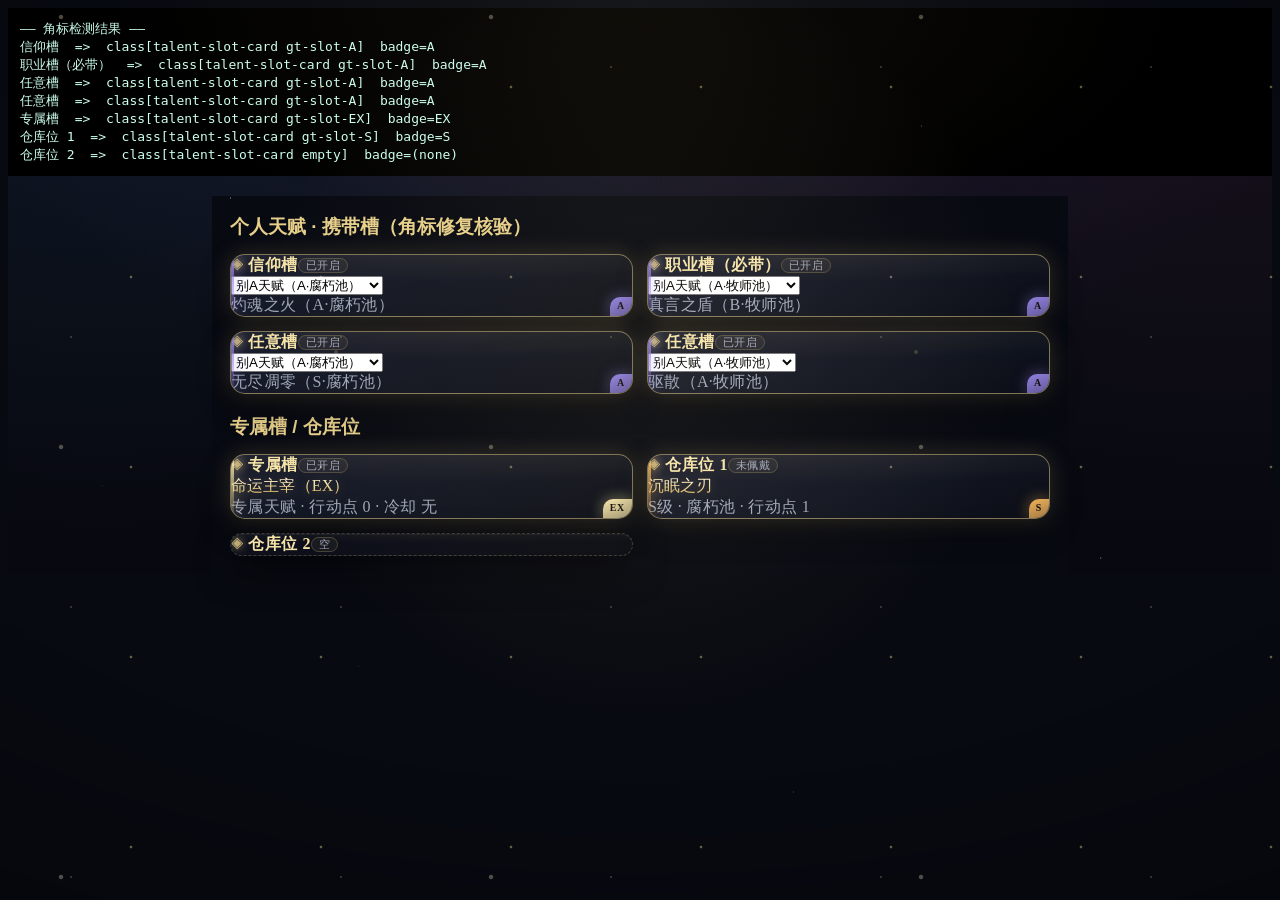
==== slot-verify-tmp.html @ 2733de9b "chore(preview): temporary slot-rank verification page" ====
<!DOCTYPE html><html lang="zh-CN"><head><meta charset="utf-8"><title>槽位角标核验</title><style>/* ==========================================================================
   诸神愚戏 · 星辉圣所  (gods-theme.css  v3 "Celestial Sanctum")
   --------------------------------------------------------------------------
   本层为纯叠加层：在后加载的样式表中统一重塑全站视觉语言。
   依赖 app.css 已声明的设计变量（--gold / --path-* / --font-display 等）。
   关闭方式：给 <html> 加 data-gods-theme="off"
   --------------------------------------------------------------------------
   设计说明（推翻旧版"金砂描金"，升级为星辉鎏金）：
     · 背景   ：宇宙深夜 + 漂浮星云 + 星图刻痕 + 暗角
     · 形态   ：常显金饰画框（非仅 hover）、玻璃鎏金卡、带内高光的深度
     · 光感   ：神余光柱、指针聚光、虹彩品阶辉光
     · 品阶   ：C 玄钢 / B 古铜 / A 紫晶 / S 熔金赤 / EX 虹彩鎏金
     · 抽卡   ：分级揭晓 + 神谕光爆 + 整屏一闪（克制）
   ========================================================================== */

/* ===== 1. 设计令牌 ========================================================= */
:root {
    --gt-gold: #e7cf8a;
    --gt-gold-2: #f5e3a8;
    --gt-gold-deep: #a8833f;
    --gt-gold-glow: rgba(231, 207, 138, 0.42);
    --gt-ink: rgba(8, 10, 16, 0.78);
    --gt-ink-soft: rgba(10, 12, 20, 0.55);
    --gt-line: rgba(231, 207, 138, 0.16);
    --gt-line-strong: rgba(231, 207, 138, 0.34);
    --gt-violet: #8b7bd8;
    --gt-cyan: #8fd8cf;
    --gt-crimson: #d8543f;

    /* 指针聚光（JS 更新） */
    --gt-mx: 50%;
    --gt-my: 38%;

    /* 覆盖 app.css 的表面语言，重塑整体基调 */
    --bg: #080a11;
    --bg-card: rgba(17, 20, 30, 0.72);
    --bg-card-hover: rgba(24, 28, 41, 0.86);
    --border: rgba(231, 207, 138, 0.14);
    --surface-border: rgba(231, 207, 138, 0.18);
    --surface-shadow: 0 22px 48px rgba(0, 0, 0, 0.5), inset 0 1px 0 rgba(255, 255, 255, 0.05);
    --surface-shadow-hover: 0 28px 64px rgba(0, 0, 0, 0.62), inset 0 1px 0 rgba(255, 255, 255, 0.09);
    --radius: 14px;
    --radius-sm: 9px;
}

/* ===== 2. 宇宙深夜背景 ==================================================== */
html {
    background: #080a11;
}

body {
    background:
        radial-gradient(1200px 820px at 50% -8%, rgba(80, 66, 140, 0.24), transparent 60%),
        radial-gradient(1000px 720px at 8% 12%, rgba(32, 62, 92, 0.20), transparent 58%),
        radial-gradient(1100px 780px at 96% 6%, rgba(96, 40, 66, 0.16), transparent 60%),
        radial-gradient(900px 900px at 50% 118%, rgba(60, 48, 108, 0.20), transparent 60%),
        linear-gradient(180deg, #0a0c15 0%, #080a11 42%, #06070d 100%) !important;
    background-attachment: fixed !important;
}

/* 星云 + 星图刻痕（固定层） */
body::before {
    content: "";
    position: fixed;
    inset: 0;
    z-index: 0;
    pointer-events: none;
    background-image:
        radial-gradient(1.4px 1.4px at 18% 22%, rgba(255, 245, 214, 0.85), transparent 60%),
        radial-gradient(1.2px 1.2px at 72% 14%, rgba(214, 236, 255, 0.72), transparent 60%),
        radial-gradient(1px 1px at 42% 38%, rgba(255, 236, 190, 0.6), transparent 60%),
        radial-gradient(1.6px 1.6px at 86% 62%, rgba(255, 244, 214, 0.7), transparent 60%),
        radial-gradient(1px 1px at 28% 74%, rgba(200, 224, 255, 0.6), transparent 60%),
        radial-gradient(1.2px 1.2px at 62% 88%, rgba(255, 236, 190, 0.6), transparent 60%),
        radial-gradient(1px 1px at 8% 54%, rgba(214, 236, 255, 0.5), transparent 60%),
        radial-gradient(1px 1px at 94% 32%, rgba(255, 245, 214, 0.55), transparent 60%);
    opacity: 0.9;
    animation: gtSkyTwinkle 7s ease-in-out infinite;
}

/* 暗角 + 细微颗粒 */
body::after {
    content: "";
    position: fixed;
    inset: 0;
    z-index: 1;
    pointer-events: none;
    background:
        radial-gradient(120% 90% at 50% 40%, transparent 52%, rgba(0, 0, 0, 0.42) 100%),
        radial-gradient(60% 40% at 50% 0%, rgba(231, 207, 138, 0.06), transparent 70%);
}

@keyframes gtSkyTwinkle {
    0%, 100% { opacity: 0.86; }
    50%      { opacity: 1; }
}

/* 内容层抬升到背景之上 */
.header, .container, .detail-overlay, .modal, .modal-overlay, .profile-page, footer {
    position: relative;
    z-index: 3;
}

/* 全局指针聚光（柔和） */
.gt-spotlight {
    position: fixed;
    inset: 0;
    z-index: 2;
    pointer-events: none;
    background: radial-gradient(560px 560px at var(--gt-mx) var(--gt-my),
        rgba(231, 207, 138, 0.075), transparent 68%);
    transition: background-position 0.25s ease-out;
    mix-blend-mode: screen;
}

/* ===== 3. 金砂星尘氛围层（升级） ========================================== */
.gods-atmosphere {
    position: fixed;
    inset: 0;
    z-index: 2;
    pointer-events: none;
    overflow: hidden;
    mix-blend-mode: screen;
    opacity: 0.82;
}
.gods-atmosphere::before,
.gods-atmosphere::after {
    content: "";
    position: absolute;
    inset: -22% -12%;
    background-repeat: repeat;
    will-change: transform;
}
.gods-atmosphere::before {
    background-image:
        radial-gradient(circle, rgba(231, 207, 138, 0.52) 0 1px, transparent 1.7px),
        radial-gradient(circle, rgba(199, 168, 110, 0.30) 0 1px, transparent 1.5px);
    background-size: 190px 190px, 270px 270px;
    background-position: 0 0, 90px 130px;
    animation: gtDriftA 96s linear infinite;
}
.gods-atmosphere::after {
    background-image:
        radial-gradient(circle, rgba(255, 244, 208, 0.5) 0 1.6px, transparent 2.7px),
        radial-gradient(circle, rgba(211, 175, 97, 0.4) 0 1.4px, transparent 2.5px);
    background-size: 430px 430px, 580px 580px;
    background-position: 0 0, 200px 260px;
    animation: gtDriftB 150s linear infinite;
    opacity: 0.72;
}
@keyframes gtDriftA { 0% { transform: translate3d(0,0,0); } 100% { transform: translate3d(-190px,-190px,0); } }
@keyframes gtDriftB { 0% { transform: translate3d(0,0,0); } 100% { transform: translate3d(150px,-220px,0); } }

/* ===== 4. 选区 / 滚动条 / 焦点 ============================================ */
::selection { background: rgba(231, 207, 138, 0.28); color: #fffaf0; text-shadow: 0 0 12px rgba(231,207,138,0.5); }
* { scrollbar-width: thin; scrollbar-color: rgba(197, 166, 104, 0.55) rgba(0, 0, 0, 0.3); }
::-webkit-scrollbar { width: 11px; height: 11px; }
::-webkit-scrollbar-track { background: linear-gradient(180deg, rgba(10,12,18,0.92), rgba(10,12,18,0.62)); }
::-webkit-scrollbar-thumb {
    border-radius: 999px; border: 2px solid transparent; background-clip: content-box;
    background-image: linear-gradient(180deg, rgba(231,207,138,0.78), rgba(122,93,46,0.78));
    box-shadow: inset 0 0 6px rgba(0,0,0,0.6);
}
::-webkit-scrollbar-thumb:hover { background-image: linear-gradient(180deg, rgba(247,227,158,0.98), rgba(150,116,60,0.92)); }
:focus-visible { outline: 2px solid rgba(231, 207, 138, 0.8); outline-offset: 2px; border-radius: 5px; }

/* ===== 5. 排版 ============================================================= */
.section-title,
.forum-feed-title,
.oracle-panel-title,
.profile-panel-title,
.era-scroll-title {
    font-family: var(--font-display);
    letter-spacing: 0.04em;
    color: var(--gt-gold-2);
    text-shadow: 0 0 18px rgba(231, 207, 138, 0.28);
}
.section-title { position: relative; }
.section-title::after {
    content: ""; position: absolute; left: 0; bottom: -8px; height: 1px; width: 100%;
    background: linear-gradient(90deg,
        rgba(231,207,138,0.9) 0%, rgba(231,207,138,0.3) 24%,
        rgba(231,207,138,0.07) 62%, transparent 100%);
    box-shadow: 0 0 12px rgba(231,207,138,0.3);
}
.section-title::before {
    content: "◈"; position: absolute; right: 0; bottom: -13px; font-size: 0.7rem;
    color: rgba(231,207,138,0.6); text-shadow: 0 0 10px rgba(231,207,138,0.45);
    animation: gtRunePulse 4.5s ease-in-out infinite;
}
@keyframes gtRunePulse {
    0%, 100% { opacity: 0.35; transform: scale(0.94) rotate(0deg); }
    50%      { opacity: 0.92; transform: scale(1.08) rotate(45deg); }
}

/* 主标题描金渐变 */
.world-title {
    background: linear-gradient(180deg, #fff6dc 0%, #f0d992 38%, #c9a24f 72%, #8a6a2e 100%);
    -webkit-background-clip: text; background-clip: text;
    color: transparent !important;
    -webkit-text-fill-color: transparent;
    text-shadow: 0 2px 30px rgba(231, 207, 138, 0.28);
    position: relative;
}
.world-kicker, .forum-feed-kicker {
    color: rgba(214, 236, 255, 0.7) !important;
    letter-spacing: 0.22em !important;
    text-shadow: 0 0 14px rgba(143, 216, 207, 0.32);
}

/* ===== 6. 顶栏 ============================================================= */
.header {
    background: linear-gradient(180deg, rgba(12, 15, 24, 0.92), rgba(10, 12, 20, 0.62)) !important;
    border-bottom: 1px solid rgba(231, 207, 138, 0.18) !important;
    box-shadow: 0 12px 40px rgba(0, 0, 0, 0.42), inset 0 -1px 0 rgba(231, 207, 138, 0.08);
    backdrop-filter: blur(14px) saturate(1.15);
    -webkit-backdrop-filter: blur(14px) saturate(1.15);
}
.header::before {
    content: ""; position: absolute; left: 0; right: 0; top: 0; height: 1px;
    background: linear-gradient(90deg, transparent, rgba(231,207,138,0.55), rgba(143,216,207,0.4), transparent);
    opacity: 0.75;
}
.header::after {
    content: ""; position: absolute; left: 0; right: 0; bottom: -1px; height: 1px;
    background: linear-gradient(90deg, transparent 6%, rgba(231,207,138,0.32) 50%, transparent 94%);
    animation: gtHeaderSweep 9s ease-in-out infinite;
}
@keyframes gtHeaderSweep {
    0%, 100% { opacity: 0.28; transform: translateX(-3%); }
    50%      { opacity: 0.85; transform: translateX(3%); }
}

/* 品牌徽记：呼吸神光 + 旋转环 */
.brand-emblem {
    filter: drop-shadow(0 0 10px rgba(231, 207, 138, 0.5));
    color: var(--gt-gold);
    position: relative;
}
.brand-emblem::after {
    content: ""; position: absolute; inset: -6px;
    border-radius: 50%;
    border: 1px solid rgba(143, 216, 207, 0.35);
    border-top-color: rgba(231, 207, 138, 0.7);
    animation: gtEmblemSpin 14s linear infinite;
    pointer-events: none;
}
@keyframes gtEmblemSpin { to { transform: rotate(360deg); } }
.brand-copy > span > span:first-child { color: var(--gt-gold-2); text-shadow: 0 0 16px rgba(231,207,138,0.3); }
.brand-motto { color: rgba(214, 220, 240, 0.66) !important; }
.brand-era   { color: rgba(143, 216, 207, 0.78) !important; letter-spacing: 0.1em; }

/* 身份徽章 */
.role-badge {
    background: linear-gradient(135deg, rgba(231,207,138,0.16), rgba(143,216,207,0.08)) !important;
    border: 1px solid rgba(231,207,138,0.34) !important;
    color: var(--gt-gold-2) !important;
    box-shadow: 0 0 18px rgba(231,207,138,0.14), inset 0 1px 0 rgba(255,255,255,0.06);
    transition: transform 0.22s ease, box-shadow 0.22s ease, border-color 0.22s ease;
}
.role-badge:hover {
    transform: translateY(-1px);
    border-color: rgba(231,207,138,0.6) !important;
    box-shadow: 0 0 26px rgba(231,207,138,0.28);
}
.role-badge.active {
    background: linear-gradient(135deg, rgba(231,207,138,0.34), rgba(216,84,63,0.22)) !important;
    border-color: rgba(245,227,168,0.8) !important;
}

/* ===== 7. 按钮 ============================================================= */
.btn {
    position: relative;
    letter-spacing: 0.02em;
    transition: transform 0.22s ease, box-shadow 0.22s ease, border-color 0.22s ease,
                color 0.22s ease, background-color 0.22s ease;
}
.btn:hover { transform: translateY(-1.5px); }
.btn:active { transform: translateY(0); }

/* 主按钮：鎏金叶片 */
.btn-primary {
    background: linear-gradient(180deg, #f3dd97 0%, #d8b566 46%, #a8833f 100%) !important;
    border: 1px solid rgba(245, 227, 168, 0.85) !important;
    color: #1a1406 !important;
    text-shadow: 0 1px 0 rgba(255,255,255,0.35);
    box-shadow: 0 8px 22px rgba(0,0,0,0.42), 0 0 0 rgba(231,207,138,0), inset 0 1px 0 rgba(255,255,255,0.5) !important;
    overflow: hidden;
}
.btn-primary::after {
    content: ""; position: absolute; inset: 0;
    background: linear-gradient(115deg, transparent 30%, rgba(255,255,255,0.55) 50%, transparent 70%);
    background-size: 260% 100%; background-position: 130% 0; background-repeat: no-repeat;
    transition: background-position 0.75s ease;
}
.btn-primary:hover {
    box-shadow: 0 14px 34px rgba(0,0,0,0.5), 0 0 30px rgba(231,207,138,0.42), inset 0 1px 0 rgba(255,255,255,0.6) !important;
}
.btn-primary:hover::after { background-position: -130% 0; }

/* 描边按钮：神谕流光 */
.btn-outline {
    background-color: rgba(231, 207, 138, 0.03) !important;
    border: 1px solid rgba(231, 207, 138, 0.32) !important;
    color: #ecebe0 !important;
    background-image: linear-gradient(115deg, transparent 32%, rgba(231,207,138,0.22) 50%, transparent 68%);
    background-size: 250% 100%; background-position: 120% 0; background-repeat: no-repeat;
    transition: background-position 0.72s ease, transform 0.22s ease,
                box-shadow 0.22s ease, border-color 0.22s ease;
}
.btn-outline:hover {
    background-position: -120% 0;
    border-color: rgba(231, 207, 138, 0.62) !important;
    color: #fff8e6 !important;
    box-shadow: 0 0 22px rgba(231, 207, 138, 0.2), inset 0 1px 0 rgba(255,255,255,0.05);
}

/* ===== 8. 命途导航 ========================================================= */
.path-nav-btn {
    transition: transform 0.25s ease, border-color 0.25s ease, box-shadow 0.25s ease, background-color 0.25s ease;
}
.path-nav-btn:hover, .path-nav-btn.active {
    transform: translateY(-1.5px);
    box-shadow: 0 0 20px rgba(231, 207, 138, 0.22), inset 0 1px 0 rgba(255,255,255,0.06);
}

/* ===== 9. 主视觉祭坛 ====================================================== */
.world-altar {
    position: relative;
    border-radius: var(--radius);
    overflow: hidden;
    border: 1px solid rgba(231, 207, 138, 0.16);
    box-shadow: 0 26px 60px rgba(0,0,0,0.5), inset 0 1px 0 rgba(255,255,255,0.05);
}
/* 神余光柱 */
.world-altar::before {
    content: ""; position: absolute; inset: -30% -10% auto -10%; height: 190%;
    background: conic-gradient(from 200deg at 50% 0%,
        transparent 0deg, rgba(231,207,138,0.16) 22deg, transparent 44deg,
        rgba(143,216,207,0.12) 70deg, transparent 96deg,
        rgba(231,207,138,0.12) 130deg, transparent 160deg);
    mix-blend-mode: screen; opacity: 0.7; pointer-events: none;
    animation: gtRays 26s linear infinite;
}
@keyframes gtRays { to { transform: rotate(360deg); } }
/* 地平线流光 */
.world-altar::after {
    content: ""; position: absolute; left: 0; right: 0; bottom: 0; height: 1px;
    background: linear-gradient(90deg, transparent, rgba(231,207,138,0.6), transparent);
    box-shadow: 0 0 20px rgba(231,207,138,0.4);
}
.void-constellation-orbit {
    border-color: rgba(231, 207, 138, 0.22) !important;
    box-shadow: 0 0 26px rgba(143, 216, 207, 0.16);
}
.void-constellation-sigil { filter: drop-shadow(0 0 12px rgba(231,207,138,0.4)); color: var(--gt-cyan); }
.void-constellation-caption { color: rgba(214, 236, 255, 0.72) !important; letter-spacing: 0.3em !important; }

/* ===== 10. 通用卡片 / 面板（玻璃鎏金 + 常显画框） ========================== */
.dungeon-card,
.oracle-panel,
.detail-panel,
.stele-panel,
.match-card,
.trial-dossier-card,
.profile-panel,
.admin-panel,
.authored-card,
.leaderboard-panel,
.forum-feed,
.controls,
.talent-pool-card,
.talent-overflow-card,
.talent-slot-card,
.talent-card {
    background: linear-gradient(180deg, rgba(24, 28, 42, 0.78), rgba(13, 16, 26, 0.7)) !important;
    border: 1px solid var(--gt-line) !important;
    box-shadow: var(--surface-shadow);
    backdrop-filter: blur(8px) saturate(1.08);
    -webkit-backdrop-filter: blur(8px) saturate(1.08);
    transition: transform 0.32s cubic-bezier(.2,.7,.3,1), box-shadow 0.32s ease, border-color 0.32s ease;
}
/* 顶部鎏金细线 */
.dungeon-card::before,
.oracle-panel::before,
.profile-panel::before,
.admin-panel::before {
    content: ""; position: absolute; left: 12%; right: 12%; top: 0; height: 1px;
    background: linear-gradient(90deg, transparent, rgba(231,207,138,0.6), transparent);
    opacity: 0.6; pointer-events: none;
}
/* 悬停：浮起 + 金辉 */
.dungeon-card:hover,
.oracle-panel:hover,
.match-card:hover,
.trial-dossier-card:hover,
.talent-pool-card:hover,
.admin-panel:hover,
.profile-panel:hover {
    transform: translateY(-3px);
    border-color: var(--gt-line-strong) !important;
    box-shadow: 0 28px 60px rgba(0,0,0,0.58), 0 0 34px rgba(231,207,138,0.16),
                inset 0 1px 0 rgba(255,255,255,0.08) !important;
}

/* ===== 11. 常显金饰画框（替换旧版仅 hover 的四角） ======================== */
.gods-cornered { position: relative; }
.gods-cornered > .gods-corner {
    position: absolute; width: 16px; height: 16px; pointer-events: none;
    z-index: 4; opacity: 0.5;
    border-color: rgba(231, 207, 138, 0.55);
    filter: drop-shadow(0 0 5px rgba(231, 207, 138, 0.4));
    transition: opacity 0.4s ease, transform 0.4s ease, border-color 0.4s ease;
}
.gods-cornered > .gods-corner::after {
    content: ""; position: absolute; width: 3px; height: 3px; border-radius: 50%;
    background: rgba(245, 227, 168, 0.9); box-shadow: 0 0 6px rgba(231,207,138,0.8);
}
.gods-cornered > .gods-corner.tl { top: 7px; left: 7px; border-top: 1.5px solid; border-left: 1.5px solid; }
.gods-cornered > .gods-corner.tr { top: 7px; right: 7px; border-top: 1.5px solid; border-right: 1.5px solid; }
.gods-cornered > .gods-corner.bl { bottom: 7px; left: 7px; border-bottom: 1.5px solid; border-left: 1.5px solid; }
.gods-cornered > .gods-corner.br { bottom: 7px; right: 7px; border-bottom: 1.5px solid; border-right: 1.5px solid; }
.gods-cornered > .gods-corner.tl::after { top: -1px; left: -1px; }
.gods-cornered > .gods-corner.tr::after { top: -1px; right: -1px; }
.gods-cornered > .gods-corner.bl::after { bottom: -1px; left: -1px; }
.gods-cornered > .gods-corner.br::after { bottom: -1px; right: -1px; }
.gods-cornered:hover > .gods-corner { opacity: 1; border-color: rgba(245, 227, 168, 0.92); }
.gods-cornered:hover > .gods-corner.tl { transform: translate(-3px, -3px); }
.gods-cornered:hover > .gods-corner.tr { transform: translate(3px, -3px); }
.gods-cornered:hover > .gods-corner.bl { transform: translate(-3px, 3px); }
.gods-cornered:hover > .gods-corner.br { transform: translate(3px, 3px); }

/* ===== 12. 侧栏神谕条目 =================================================== */
.oracle-item {
    border-radius: 10px;
    transition: background-color 0.28s ease, transform 0.28s ease, border-color 0.28s ease;
    border: 1px solid transparent;
}
.oracle-item:hover {
    background: linear-gradient(90deg, rgba(231,207,138,0.12), transparent) !important;
    border-color: rgba(231,207,138,0.24);
    transform: translateX(3px);
}
.oracle-panel-title span { position: relative; }
.oracle-panel-title small { color: rgba(143, 216, 207, 0.7) !important; letter-spacing: 0.14em; }

/* ===== 13. 控件区 / 筛选 / 搜索 ========================================== */
.controls { border-radius: var(--radius); }
.sort-btn { transition: color 0.25s ease, background-color 0.25s ease, box-shadow 0.25s ease, border-color 0.25s ease; }
.sort-btn:hover { color: var(--gt-gold-2) !important; }
.sort-btn.active {
    color: #1a1406 !important;
    background: linear-gradient(180deg, #f3dd97, #d8b566) !important;
    box-shadow: 0 0 18px rgba(231,207,138,0.34);
    border-color: rgba(245,227,168,0.8) !important;
}
.search-shell {
    border: 1px solid rgba(231,207,138,0.24) !important;
    border-radius: 999px !important;
    background: rgba(10, 12, 20, 0.6) !important;
    transition: border-color 0.25s ease, box-shadow 0.25s ease;
}
.search-shell:focus-within {
    border-color: rgba(231,207,138,0.66) !important;
    box-shadow: 0 0 22px rgba(231,207,138,0.22);
}
.search-mark { color: var(--gt-gold) !important; }
.filter-toggle-btn {
    border: 1px solid rgba(231,207,138,0.26) !important;
    border-radius: 999px !important;
    transition: transform 0.22s ease, box-shadow 0.22s ease, border-color 0.22s ease;
}
.filter-toggle-btn:hover { transform: translateY(-1px); border-color: rgba(231,207,138,0.56) !important; box-shadow: 0 0 18px rgba(231,207,138,0.18); }
.god-filter-panel, .difficulty-filter { border-radius: var(--radius-sm); }

/* ===== 14. 证言殿 / 论坛流 =============================================== */
.forum-feed { border-radius: var(--radius); }
.feed-count-badge {
    background: linear-gradient(135deg, rgba(231,207,138,0.18), rgba(143,216,207,0.08)) !important;
    border: 1px solid rgba(231,207,138,0.3) !important; border-radius: 999px;
}
.feed-count-badge strong { color: var(--gt-gold-2) !important; }
.feed-toggle-btn { border-color: rgba(231,207,138,0.32) !important; color: var(--gt-gold-2) !important; }
.feed-toggle-btn:hover { box-shadow: 0 0 16px rgba(231,207,138,0.2); }

/* ===== 15. 品阶系统（C/B/A/S/EX 全面重绘） =============================== */
/* C — 玄钢 */
.talent-card.rank-C, .talent-card.gt-rank-C {
    border-color: rgba(150, 168, 188, 0.4) !important;
    box-shadow: 0 12px 30px rgba(0,0,0,0.46), inset 0 1px 0 rgba(255,255,255,0.05) !important;
}
/* B — 古铜 */
.talent-card.rank-B, .talent-card.gt-rank-B {
    border-color: rgba(196, 146, 84, 0.6) !important;
    box-shadow: 0 12px 30px rgba(0,0,0,0.46), 0 0 20px rgba(196,146,84,0.16), inset 0 1px 0 rgba(255,255,255,0.06) !important;
}
/* A — 紫晶 */
.talent-card.rank-A, .talent-card.gt-rank-A {
    border-color: rgba(139, 123, 216, 0.72) !important;
    box-shadow: 0 14px 34px rgba(0,0,0,0.5), 0 0 26px rgba(139,123,216,0.28), inset 0 1px 0 rgba(255,255,255,0.07) !important;
    animation: gtGradePulse 3.6s ease-in-out infinite;
}
/* S — 熔金赤 */
.talent-card.rank-S, .talent-card.gt-rank-S {
    border-color: rgba(240, 178, 92, 0.85) !important;
    box-shadow: 0 16px 40px rgba(0,0,0,0.54), 0 0 34px rgba(216,84,63,0.3), 0 0 60px rgba(231,207,138,0.2), inset 0 1px 0 rgba(255,255,255,0.09) !important;
    animation: gtGradePulse 3s ease-in-out infinite;
}
/* EX — 虹彩鎏金 */
.talent-card.exclusive, .talent-card.gt-rank-EX {
    border-color: rgba(245, 227, 168, 0.95) !important;
    box-shadow: 0 18px 46px rgba(0,0,0,0.58), 0 0 38px rgba(231,207,138,0.4),
                0 0 70px rgba(139,123,216,0.26), inset 0 1px 0 rgba(255,255,255,0.12) !important;
    animation: gtGradePulse 2.6s ease-in-out infinite;
}
/* 品阶流光扫过 */
.talent-card.rank-S::after, .talent-card.gt-rank-S::after,
.talent-card.exclusive::after, .talent-card.gt-rank-EX::after {
    content: ""; position: absolute; inset: 0; pointer-events: none; border-radius: inherit;
    background: linear-gradient(115deg, transparent 40%, rgba(255,246,214,0.28) 50%, transparent 60%);
    background-size: 280% 100%; background-position: 130% 0;
    animation: gtGradeSheen 4.6s ease-in-out infinite;
}
@keyframes gtGradePulse {
    0%, 100% { filter: brightness(1); }
    50%      { filter: brightness(1.08); }
}
@keyframes gtGradeSheen {
    0%, 62%  { background-position: 130% 0; }
    86%      { background-position: -130% 0; }
    100%     { background-position: -130% 0; }
}
.talent-card { position: relative; }

/* 品阶徽章 */
.gt-rank-badge {
    position: absolute; top: -8px; right: -8px; z-index: 6;
    width: 26px; height: 26px; display: flex; align-items: center; justify-content: center;
    font-family: var(--font-display); font-weight: 700; font-size: 0.86rem;
    border-radius: 50%; color: #14100a;
    background: linear-gradient(160deg, #f5e3a8, #c9a24f);
    border: 1px solid rgba(255, 246, 214, 0.9);
    box-shadow: 0 3px 12px rgba(0,0,0,0.5), 0 0 16px rgba(231,207,138,0.5);
    animation: gtBadgeGlow 3.2s ease-in-out infinite;
}
.talent-card.gt-rank-EX .gt-rank-badge {
    background: linear-gradient(160deg, #fff6dc, #e7cf8a 40%, #b98ad8 70%, #8fd8cf);
    animation: gtBadgeGlowEX 2.4s ease-in-out infinite;
}
@keyframes gtBadgeGlow   { 0%,100% { box-shadow: 0 3px 12px rgba(0,0,0,0.5), 0 0 12px rgba(231,207,138,0.4); } 50% { box-shadow: 0 3px 14px rgba(0,0,0,0.5), 0 0 22px rgba(231,207,138,0.8); } }
@keyframes gtBadgeGlowEX { 0%,100% { box-shadow: 0 3px 12px rgba(0,0,0,0.5), 0 0 14px rgba(185,138,216,0.6); } 50% { box-shadow: 0 3px 16px rgba(0,0,0,0.5), 0 0 26px rgba(143,216,207,0.9); } }

/* ===== 16. 携带槽 ========================================================= */
.talent-slot-card { border-radius: var(--radius-sm); }
.talent-slot-card:not(.empty):not(.pending) {
    border-color: rgba(231,207,138,0.5) !important;
    box-shadow: 0 0 22px rgba(231,207,138,0.18), 0 12px 30px rgba(0,0,0,0.46) !important;
}
.talent-slot-card.empty {
    border-style: dashed !important;
    border-color: rgba(231,207,138,0.28) !important;
    animation: gtSlotBreathe 4.2s ease-in-out infinite;
}
@keyframes gtSlotBreathe {
    0%, 100% { box-shadow: 0 0 0 rgba(231,207,138,0); }
    50%      { box-shadow: 0 0 18px rgba(231,207,138,0.16); }
}
.talent-slot-card.pending { border-color: rgba(143,216,207,0.5) !important; }
.talent-slot-card.exclusive {
    border-color: rgba(245,227,168,0.85) !important;
    background-image: linear-gradient(135deg, rgba(231,207,138,0.16), rgba(185,138,216,0.12)) !important;
}

/* ===== 17. 抽卡：分级揭晓 + 光爆 ========================================== */
.talent-result-grid { position: relative; }
.talent-result-grid > .talent-card {
    animation: gtCardReveal 0.62s cubic-bezier(.16,.84,.28,1) both;
}
.talent-result-grid > .talent-card:nth-child(1) { animation-delay: 0.02s; }
.talent-result-grid > .talent-card:nth-child(2) { animation-delay: 0.08s; }
.talent-result-grid > .talent-card:nth-child(3) { animation-delay: 0.14s; }
.talent-result-grid > .talent-card:nth-child(4) { animation-delay: 0.20s; }
.talent-result-grid > .talent-card:nth-child(5) { animation-delay: 0.26s; }
.talent-result-grid > .talent-card:nth-child(6) { animation-delay: 0.32s; }
.talent-result-grid > .talent-card:nth-child(7) { animation-delay: 0.38s; }
.talent-result-grid > .talent-card:nth-child(8) { animation-delay: 0.44s; }
.talent-result-grid > .talent-card:nth-child(9) { animation-delay: 0.50s; }
.talent-result-grid > .talent-card:nth-child(10){ animation-delay: 0.56s; }
@keyframes gtCardReveal {
    0%   { opacity: 0; transform: translateY(16px) scale(0.94) rotate(-1.2deg); filter: blur(2px); }
    60%  { opacity: 1; filter: blur(0); }
    100% { opacity: 1; transform: translateY(0) scale(1) rotate(0); }
}
/* 分级入场：品阶越高越"重" */
.talent-result-grid > .talent-card.gt-rank-S  { animation: gtRevealS 0.9s cubic-bezier(.16,.84,.28,1) both; }
.talent-result-grid > .talent-card.gt-rank-EX { animation: gtRevealEX 1.1s cubic-bezier(.16,.84,.28,1) both; }
@keyframes gtRevealS {
    0%   { opacity: 0; transform: scale(0.6) rotate(6deg); filter: brightness(2.2) blur(4px); }
    55%  { opacity: 1; transform: scale(1.06) rotate(-1deg); filter: brightness(1.3) blur(0); }
    100% { opacity: 1; transform: scale(1) rotate(0); filter: brightness(1); }
}
@keyframes gtRevealEX {
    0%   { opacity: 0; transform: scale(0.5) rotate(-8deg); filter: brightness(3) blur(6px); }
    50%  { opacity: 1; transform: scale(1.1) rotate(2deg); filter: brightness(1.6) blur(0); }
    100% { opacity: 1; transform: scale(1) rotate(0); filter: brightness(1); }
}
/* 容器光爆 */
.talent-result-grid.gt-draw-burst { animation: gtDrawBurst 0.72s ease-out; }
.talent-result-grid.gt-draw-burst::before {
    content: ""; position: absolute; inset: -14%; pointer-events: none; z-index: 0;
    background: radial-gradient(closest-side, rgba(231,207,138,0.34), transparent 70%);
    animation: gtBurstFade 0.78s ease-out forwards;
}
.talent-result-grid.gt-burst-A::before { background: radial-gradient(closest-side, rgba(139,123,216,0.4), transparent 70%); }
.talent-result-grid.gt-burst-S::before { background: radial-gradient(closest-side, rgba(240,178,92,0.46), transparent 70%); }
.talent-result-grid.gt-burst-EX::before {
    background: radial-gradient(closest-side, rgba(255,246,214,0.6), rgba(185,138,216,0.36) 40%, transparent 72%);
}
@keyframes gtDrawBurst { 0% { transform: scale(0.985); } 40% { transform: scale(1.014); } 100% { transform: scale(1); } }
@keyframes gtBurstFade { 0% { opacity: 0; transform: scale(0.7); } 30% { opacity: 1; } 100% { opacity: 0; transform: scale(1.25); } }
/* S/EX 整屏一闪（克制） */
.talent-result-grid.gt-burst-S::after,
.talent-result-grid.gt-burst-EX::after {
    content: ""; position: fixed; inset: 0; pointer-events: none; z-index: 9999;
    background: radial-gradient(circle at 50% 45%, rgba(255,246,214,0.5), rgba(216,84,63,0.18) 40%, transparent 72%);
    animation: gtScreenFlash 0.56s ease-out forwards;
}
@keyframes gtScreenFlash { 0% { opacity: 0; } 18% { opacity: 0.85; } 100% { opacity: 0; } }

/* 抽取记录条目 */
.talent-log-item { border-radius: 9px; transition: background-color 0.26s ease, transform 0.26s ease; }
.talent-log-item:hover { background: rgba(231,207,138,0.1) !important; transform: translateX(3px); }

/* ===== 18. 个人面板 / 数值 =============================================== */
.profile-panel { border-radius: var(--radius); }
.profile-panel-title { position: relative; }
.profile-panel-title::before {
    content: ""; position: absolute; left: -10px; top: 50%; transform: translateY(-50%);
    width: 3px; height: 62%; border-radius: 2px;
    background: linear-gradient(180deg, var(--gt-gold-2), transparent);
    box-shadow: 0 0 10px rgba(231,207,138,0.5);
}
.metric-pill {
    border: 1px solid rgba(231,207,138,0.24) !important;
    border-radius: 999px !important;
    background: linear-gradient(180deg, rgba(231,207,138,0.08), rgba(10,12,20,0.4)) !important;
    transition: transform 0.24s ease, box-shadow 0.24s ease, border-color 0.24s ease;
}
.metric-pill:hover {
    transform: translateY(-2px);
    border-color: rgba(231,207,138,0.54) !important;
    box-shadow: 0 0 20px rgba(231,207,138,0.22);
}
/* 个人面板主标题 */
.profile-name, .profile-page h1, #profilePage h1 {
    background: linear-gradient(180deg, #fff6dc, #e7cf8a 50%, #a8833f);
    -webkit-background-clip: text; background-clip: text; color: transparent;
    -webkit-text-fill-color: transparent;
}

/* ===== 19. 表格（馆主后台 / 结算） ====================================== */
table { border-collapse: separate; border-spacing: 0; }
table thead th {
    background: linear-gradient(180deg, rgba(231,207,138,0.14), rgba(231,207,138,0.04));
    color: var(--gt-gold-2);
    border-bottom: 1px solid rgba(231,207,138,0.28);
    letter-spacing: 0.03em;
}
table tbody tr { transition: background-color 0.22s ease; }
table tbody tr:nth-child(even) td { background: rgba(231,207,138,0.035); }
table tbody tr:hover td {
    background: linear-gradient(90deg, rgba(231,207,138,0.13), rgba(231,207,138,0.04)) !important;
}
table tbody td { border-bottom: 1px solid rgba(231,207,138,0.09); }

/* ===== 20. 弹层 / 详情 / 载入 =========================================== */
.detail-overlay, .modal-overlay {
    background: radial-gradient(120% 90% at 50% 30%, rgba(10,12,20,0.7), rgba(4,5,9,0.9)) !important;
    backdrop-filter: blur(7px);
    -webkit-backdrop-filter: blur(7px);
}
.detail-panel, .modal-content, .modal-card, .modal-panel {
    border: 1px solid rgba(231,207,138,0.26) !important;
    border-radius: var(--radius) !important;
    background: linear-gradient(180deg, rgba(22,26,40,0.94), rgba(11,13,22,0.92)) !important;
    box-shadow: 0 34px 80px rgba(0,0,0,0.62), inset 0 1px 0 rgba(255,255,255,0.06) !important;
    position: relative;
}
.detail-panel::before, .modal-content::before, .modal-card::before {
    content: ""; position: absolute; left: 8%; right: 8%; top: 0; height: 1px;
    background: linear-gradient(90deg, transparent, rgba(231,207,138,0.65), transparent);
}
.detail-back, .detail-close-icon { color: var(--gt-gold-2) !important; transition: transform 0.2s ease, text-shadow 0.2s ease; }
.detail-back:hover, .detail-close-icon:hover { transform: translateX(-2px); text-shadow: 0 0 14px rgba(231,207,138,0.6); }
.detail-window-title { color: rgba(214,236,255,0.68) !important; letter-spacing: 0.18em; }

/* 载入符印 */
.spinner, .gt-spinner {
    border-color: rgba(231,207,138,0.22) !important;
    border-top-color: var(--gt-gold) !important;
    filter: drop-shadow(0 0 8px rgba(231,207,138,0.5));
}

/* 入场 */
.view-enter, .page-enter { animation: gtRiseIn 0.5s cubic-bezier(.16,.84,.28,1) both; }
@keyframes gtRiseIn { 0% { opacity: 0; transform: translateY(14px); } 100% { opacity: 1; transform: translateY(0); } }

/* 链接 */
a { transition: color 0.22s ease, text-shadow 0.22s ease; }
a:hover { color: var(--gt-gold-2) !important; text-shadow: 0 0 12px rgba(231,207,138,0.4); }

/* ===== 21. 关闭开关 & 无障碍 =========================================== */
html[data-gods-theme="off"] .gods-cornered > .gods-corner,
html[data-gods-theme="off"] .gods-atmosphere,
html[data-gods-theme="off"] .gt-spotlight { display: none !important; }
html[data-gods-theme="off"] .talent-slot-card.empty { animation: none !important; }

@media (prefers-reduced-motion: reduce) {
    .gods-atmosphere, body::before, .talent-card, .gt-rank-badge,
    .talent-slot-card.empty, .world-altar::before, .brand-emblem::after,
    .header::after, .section-title::before, .talent-result-grid > .talent-card {
        animation: none !important;
    }
    .gt-spotlight { display: none !important; }
}

/* 窄屏收敛：减少重光效保持性能与清晰 */
@media (max-width: 720px) {
    .gods-atmosphere { opacity: 0.6; }
    .gt-spotlight { display: none; }
    body::after { opacity: 0.85; }
}


/* ==========================================================================
   v3.1 追加：携带槽 / 天赋仓库位 精饰增强
   （针对 .talent-equipped-grid / .talent-inventory-grid 内的 .talent-slot-card）
   ========================================================================== */

/* 网格更透气 */
.talent-equipped-grid,
.talent-inventory-grid {
    gap: 14px !important;
}

/* 共享基底：玻璃鎏金 + 内高光 + 顶部扫光 */
.talent-equipped-grid .talent-slot-card,
.talent-inventory-grid .talent-slot-card {
    position: relative;
    overflow: hidden;
    isolation: isolate;
    border-radius: 15px !important;
    border: 1px solid rgba(231, 207, 138, 0.16) !important;
    background:
        radial-gradient(130% 90% at 50% -12%, rgba(231, 207, 138, 0.08), transparent 62%),
        linear-gradient(160deg, rgba(29, 33, 49, 0.92) 0%, rgba(12, 15, 24, 0.86) 100%) !important;
    box-shadow: 0 14px 34px rgba(0, 0, 0, 0.5), inset 0 1px 0 rgba(255, 255, 255, 0.05) !important;
    transition: transform .32s cubic-bezier(.2,.7,.3,1), box-shadow .32s ease, border-color .32s ease;
}
.talent-equipped-grid .talent-slot-card::before,
.talent-inventory-grid .talent-slot-card::before {
    content: "";
    position: absolute; left: 0; right: 0; top: 0; height: 2px;
    background: linear-gradient(90deg, transparent, rgba(231, 207, 138, 0.8), transparent);
    transform: translateX(-100%);
    transition: transform .6s ease;
    pointer-events: none; z-index: 3;
}
.talent-equipped-grid .talent-slot-card:hover::before,
.talent-inventory-grid .talent-slot-card:hover::before { transform: translateX(0); }

/* 悬停浮起（非空卡） */
.talent-equipped-grid .talent-slot-card:hover:not(.empty):not(.pending),
.talent-inventory-grid .talent-slot-card:hover:not(.empty):not(.pending) {
    transform: translateY(-4px);
    border-color: rgba(231, 207, 138, 0.5) !important;
    box-shadow: 0 22px 48px rgba(0, 0, 0, 0.6), 0 0 30px rgba(231, 207, 138, 0.22),
                inset 0 1px 0 rgba(255, 255, 255, 0.08) !important;
}

/* ===== 品阶着色（JS 注入 gt-slot-X） ===== */
.talent-slot-card.gt-slot-C  { --gt-rk: 150, 168, 188; }
.talent-slot-card.gt-slot-B  { --gt-rk: 200, 150, 88; }
.talent-slot-card.gt-slot-A  { --gt-rk: 145, 128, 222; }
.talent-slot-card.gt-slot-S  { --gt-rk: 240, 178, 92; }
.talent-slot-card.gt-slot-EX { --gt-rk: 245, 227, 168; }

.talent-slot-card[class*="gt-slot-"] {
    border-color: rgba(var(--gt-rk), 0.5) !important;
    box-shadow: 0 14px 34px rgba(0, 0, 0, 0.5), 0 0 24px rgba(var(--gt-rk), 0.24),
                inset 0 1px 0 rgba(255, 255, 255, 0.06) !important;
}
/* 左侧品阶光条 */
.talent-slot-card[class*="gt-slot-"]::after {
    content: "";
    position: absolute; left: 0; top: 0; bottom: 0; width: 3px;
    background: linear-gradient(180deg, rgba(var(--gt-rk), 0.98), rgba(var(--gt-rk), 0.18));
    box-shadow: 0 0 14px rgba(var(--gt-rk), 0.7);
    pointer-events: none;
}
/* 右上角品阶铭牌 */
.talent-slot-card[class*="gt-slot-"] > .gt-slot-tag {
    position: absolute; bottom: 0; right: 0; z-index: 4;
    font-family: var(--font-display); font-size: 0.62rem; font-weight: 700;
    letter-spacing: 0.08em; line-height: 1;
    padding: 4px 7px 5px; border-top-left-radius: 10px;
    color: #14100a;
    background: linear-gradient(160deg, rgba(var(--gt-rk), 1), rgba(var(--gt-rk), 0.65));
    box-shadow: 0 2px 10px rgba(0, 0, 0, 0.5), 0 0 14px rgba(var(--gt-rk), 0.55);
    pointer-events: none;
}
/* S / EX 卡：呼吸辉光 */
.talent-slot-card.gt-slot-S,
.talent-slot-card.gt-slot-EX { animation: gtSlotRankGlow 3.4s ease-in-out infinite; }
@keyframes gtSlotRankGlow {
    0%, 100% { box-shadow: 0 14px 34px rgba(0,0,0,0.5), 0 0 20px rgba(var(--gt-rk), 0.2), inset 0 1px 0 rgba(255,255,255,0.06); }
    50%      { box-shadow: 0 14px 34px rgba(0,0,0,0.5), 0 0 34px rgba(var(--gt-rk), 0.5), inset 0 1px 0 rgba(255,255,255,0.08); }
}

/* ===== 抬头行：铭牌化 ===== */
.talent-slot-head { align-items: center; }
.talent-slot-head span:first-child {
    display: inline-flex; align-items: center; gap: 5px;
    color: var(--gt-gold-2) !important;
    font-weight: 600; letter-spacing: 0.03em;
}
.talent-slot-head span:first-child::before {
    content: "◈"; font-size: 0.72em; color: rgba(231, 207, 138, 0.75);
    text-shadow: 0 0 8px rgba(231, 207, 138, 0.6);
}
.talent-slot-head span:last-child {
    padding: 1px 7px; border-radius: 999px;
    border: 1px solid rgba(231, 207, 138, 0.22);
    background: rgba(231, 207, 138, 0.06);
    color: rgba(214, 220, 240, 0.72) !important;
    font-size: 0.66rem; letter-spacing: 0.04em;
}
.talent-slot-card.pending .talent-slot-head span:last-child {
    border-color: rgba(214, 220, 240, 0.28);
    background: rgba(214, 220, 240, 0.06);
}

/* ===== 名称：描金渐变（满卡） ===== */
.talent-slot-card:not(.empty):not(.pending) .talent-slot-name {
    background: linear-gradient(180deg, #fff6dc 0%, #efd692 55%, #c39a45 100%);
    -webkit-background-clip: text; background-clip: text;
    color: transparent; -webkit-text-fill-color: transparent;
    filter: drop-shadow(0 1px 6px rgba(231, 207, 138, 0.28));
    letter-spacing: 0.01em;
}

/* ===== 元信息：碎片化小胶囊 ===== */
.talent-slot-meta {
    color: rgba(198, 208, 226, 0.78) !important;
    letter-spacing: 0.02em;
}

/* ===== 空 / 锁定态：符印呼吸 + 旋转环 ===== */
.talent-equipped-grid .talent-slot-card.empty,
.talent-inventory-grid .talent-slot-card.empty {
    border-style: dashed !important;
    border-color: rgba(231, 207, 138, 0.22) !important;
    background:
        radial-gradient(120% 90% at 50% -10%, rgba(231, 207, 138, 0.05), transparent 60%),
        linear-gradient(160deg, rgba(18, 21, 33, 0.72) 0%, rgba(10, 12, 20, 0.7) 100%) !important;
    animation: gtSlotBreathe 4.6s ease-in-out infinite;
}
.talent-mini-empty { position: relative; }
.talent-mini-empty > span { position: relative; display: inline-flex; }
.talent-mini-empty > span::after {
    content: "";
    position: absolute; inset: -8px; border-radius: 50%;
    border: 1px dashed rgba(231, 207, 138, 0.38);
    border-top-color: rgba(143, 216, 207, 0.6);
    animation: gtEmblemSpin 11s linear infinite;
    pointer-events: none;
}
.talent-mini-empty strong {
    color: rgba(231, 207, 138, 0.85) !important;
    letter-spacing: 0.04em;
}
.talent-mini-empty small { color: rgba(180, 190, 210, 0.6) !important; }

/* ===== 末尾：微弱内角饰（仅满卡） ===== */
.talent-slot-card:not(.empty):not(.pending)::marker { content: none; }

@media (prefers-reduced-motion: reduce) {
    .talent-slot-card.gt-slot-S,
    .talent-slot-card.gt-slot-EX,
    .talent-equipped-grid .talent-slot-card.empty,
    .talent-inventory-grid .talent-slot-card.empty,
    .talent-mini-empty > span::after { animation: none !important; }
}

/* ==========================================================================
   布局精修层  (gods-theme.css  v3.2  "Layout Refinement")
   --------------------------------------------------------------------------
   纯叠加层：只调整版面节奏与栅格，不改配色/组件语义。
   目标：① 大屏减少两侧留白 ② 主视觉收敛 ③ 主/侧栏配比更均衡
        ④ 卡片密度提升 ⑤ 侧栏压缩 ⑥ 顶栏防换行 ⑦ 统一垂直节奏
   全部规则置于文件末尾，按需覆盖 app.css，不影响断点既有行为。
   ========================================================================== */

/* ===== 1. 顶栏：收紧动作区，防止按钮换行到第二行 ====================== */
@media (min-width: 1101px) {
    .header { padding: 12px 28px 14px; gap: 16px; }
    .header-actions { flex-wrap: nowrap; gap: 8px; }
    .header-action { padding: 0 12px; }
}
@media (min-width: 1101px) and (max-width: 1380px) {
    .header { grid-template-columns: minmax(216px, 0.82fr) minmax(200px, 1fr) auto; gap: 12px; }
    .header-actions { gap: 6px; }
    .header-action { font-size: 0.68rem; padding: 0 9px; }
    .header-action-build { min-width: 116px; }
}

/* ===== 2. 主视觉祭坛：收敛高度与留白，提升首屏信息密度 ================= */
@media (min-width: 721px) {
    .world-altar {
        min-height: 236px;
        margin-bottom: 18px;
        padding: clamp(20px, 3vw, 30px) clamp(22px, 3.4vw, 40px);
    }
    .world-kicker { margin-bottom: 6px; }
    .world-title { font-size: clamp(2rem, 4.2vw, 3.4rem); }
    .void-constellation { width: min(238px, 44vw); }
}
@media (min-width: 1440px) {
    .world-altar {
        grid-template-columns: minmax(0, 1fr) minmax(300px, 0.5fr);
        min-height: 264px;
    }
}

/* ===== 3. 控制条 & 证言殿：统一垂直节奏 ================================ */
.controls { margin-bottom: 20px; padding: 12px 14px 13px; gap: 10px; }
.forum-feed { margin: 0 0 20px; }
.forum-feed.is-collapsed { margin-bottom: 18px; }

/* ===== 4. 主区栅格：侧栏略加宽 + 间距拉开（信息密度高，缓解失衡）======= */
@media (min-width: 1101px) {
    .archive-layout { grid-template-columns: minmax(0, 1fr) 320px; gap: 22px; }
    .archive-layout::before { left: calc(100% - 342px); }
    .archive-layout::after { left: calc(100% - 350px); }
}
@media (min-width: 1600px) {
    .archive-layout { grid-template-columns: minmax(0, 1fr) 340px; gap: 26px; }
    .archive-layout::before { left: calc(100% - 366px); }
    .archive-layout::after { left: calc(100% - 374px); }
}

/* ===== 5. 试炼卡：提升密度，缩短主列总高 ============================== */
.dungeon-list { gap: 14px; }
.dungeon-card { padding: 18px 22px; }

/* ===== 6. 神谕侧栏：压缩面板纵向占用，缩小左右高度差 ================== */
.oracle-sidebar { gap: 12px; top: 96px; }
.oracle-panel { padding: 12px 13px; }
.oracle-panel-title { margin-bottom: 8px; }
.oracle-list { gap: 8px; }

/* ===== 7. 大屏内容宽度：让 1120 容器在宽屏舒展，减少两侧空白 ========== */
@media (min-width: 1440px) { .container { max-width: 1280px; } }
@media (min-width: 1760px) { .container { max-width: 1400px; } }
</style></head><body>
<div style="max-width:820px;margin:20px auto;padding:18px;background:#080a12;">
  <h3 style="color:#e7cf8a;font-family:sans-serif;margin:0 0 14px">个人天赋 · 携带槽（角标修复核验）</h3>
  <div class="talent-equipped-grid" style="display:grid;grid-template-columns:1fr 1fr;gap:14px">
    <div class="talent-slot-card">
      <div class="talent-slot-head"><span>信仰槽 </span><span>已开启</span></div>
      <select><option>别A天赋（A·腐朽池）</option><option>灼魂之火（A·腐朽池）</option><option>无尽凋零（S·腐朽池）</option></select>
      <div class="talent-slot-meta">灼魂之火（A·腐朽池）</div>
    </div>
    <div class="talent-slot-card">
      <div class="talent-slot-head"><span>职业槽（必带）</span><span>已开启</span></div>
      <select><option>别A天赋（A·牧师池）</option><option>真言之盾（B·牧师池）</option><option>驱散（A·牧师池）</option></select>
      <div class="talent-slot-meta">真言之盾（B·牧师池）</div>
    </div>
    <div class="talent-slot-card">
      <div class="talent-slot-head"><span>任意槽</span><span>已开启</span></div>
      <select><option>别A天赋（A·腐朽池）</option><option>无尽凋零（S·腐朽池）</option></select>
      <div class="talent-slot-meta">无尽凋零（S·腐朽池）</div>
    </div>
    <div class="talent-slot-card">
      <div class="talent-slot-head"><span>任意槽</span><span>已开启</span></div>
      <select><option>别A天赋（A·牧师池）</option><option>驱散（A·牧师池）</option></select>
      <div class="talent-slot-meta">驱散（A·牧师池）</div>
    </div>
  </div>
  <h3 style="color:#e7cf8a;font-family:sans-serif;margin:20px 0 14px">专属槽 / 仓库位</h3>
  <div class="talent-equipped-grid" style="display:grid;grid-template-columns:1fr 1fr;gap:14px">
    <div class="talent-slot-card">
      <div class="talent-slot-head"><span>专属槽</span><span>已开启</span></div>
      <div class="talent-slot-name">命运主宰（EX）</div>
      <div class="talent-slot-meta">专属天赋 · 行动点 0 · 冷却 无</div>
    </div>
    <div class="talent-slot-card">
      <div class="talent-slot-head"><span>仓库位 1</span><span>未佩戴</span></div>
      <div class="talent-slot-name">沉眠之刃</div>
      <div class="talent-slot-meta">S级 · 腐朽池 · 行动点 1</div>
    </div>
    <div class="talent-slot-card empty">
      <div class="talent-slot-head"><span>仓库位 2</span><span>空</span></div>
    </div>
  </div>
</div>

<script>
setTimeout(function(){
  var out=[];
  document.querySelectorAll('.talent-slot-card').forEach(function(c){
    var t=c.querySelector(':scope > .gt-slot-tag');
    var h=c.querySelector('.talent-slot-head span');
    out.push((h?h.textContent.trim():'?')+'  =>  class['+c.className+']  badge='+(t?t.textContent:'(none)'));
  });
  var pre=document.createElement('pre');
  pre.style.cssText='color:#cfe;font:13px monospace;padding:12px;white-space:pre-wrap;background:#000;margin:0';
  pre.textContent='—— 角标检测结果 ——\n'+out.join('\n');
  document.body.insertBefore(pre, document.body.firstChild);
},800);
</script>
<script>/* ==========================================================================
   诸神愚戏 · 星辉圣所  (gods-theme.js  v3 "Celestial Sanctum")
   --------------------------------------------------------------------------
   纯装饰性 DOM 注入，绝不触碰任何业务逻辑：
     1. 注入星辉氛围层     .gods-atmosphere
     2. 注入指针聚光层     .gt-spotlight（跟随鼠标，screen 混合）
     3. 为卡片/面板注入金饰画框 .gods-cornered > .gods-corner ×4
     4. 为天赋卡识别品阶并挂 gt-rank-* 与品阶徽章 .gt-rank-badge
     5. 抽卡结果网格分级光爆 .gt-draw-burst / .gt-burst-*
   安全：全部 pointer-events:none / aria-hidden，无副作用。
   卸载：window.__godsTheme.destroy()
   ========================================================================== */
(function () {
    if (window.__godsTheme && window.__godsTheme.loaded) return;

    var CARD_SELECTOR = [
        '.dungeon-card',
        '.detail-panel',
        '.oracle-panel',
        '.stele-card',
        '.match-card',
        '.trial-dossier-card',
        '.profile-panel',
        '.admin-panel',
        '.authored-card',
        '.leaderboard-panel',
        '.forum-feed',
        '.controls'
    ].join(',');
    var CORNER_POSITIONS = ['tl', 'tr', 'bl', 'br'];
    var RANK_ORDER = { C: 0, B: 1, A: 2, S: 3, EX: 4 };
    var BURST_CLASSES = ['gt-burst-C', 'gt-burst-B', 'gt-burst-A', 'gt-burst-S', 'gt-burst-EX'];

    var reduceMotion = window.matchMedia
        ? window.matchMedia('(prefers-reduced-motion: reduce)').matches
        : false;

    var observer = null;
    var burstObserver = null;
    var burstTimers = new WeakMap();
    var pending = null;
    var pointerBound = false;

    /* ---------- 1. 氛围层 ---------- */
    function injectAtmosphere() {
        if (document.querySelector('.gods-atmosphere')) return;
        var layer = document.createElement('div');
        layer.className = 'gods-atmosphere';
        layer.setAttribute('aria-hidden', 'true');
        document.body.appendChild(layer);
    }

    /* ---------- 2. 指针聚光 ---------- */
    function injectSpotlight() {
        if (reduceMotion) return;
        if (document.querySelector('.gt-spotlight')) return;
        var s = document.createElement('div');
        s.className = 'gt-spotlight';
        s.setAttribute('aria-hidden', 'true');
        document.body.appendChild(s);
    }

    function bindPointer() {
        if (reduceMotion || pointerBound) return;
        pointerBound = true;
        var root = document.documentElement;
        var raf = 0, mx = 0, my = 0;
        function apply() {
            raf = 0;
            root.style.setProperty('--gt-mx', mx + 'px');
            root.style.setProperty('--gt-my', my + 'px');
        }
        window.addEventListener('pointermove', function (e) {
            mx = e.clientX; my = e.clientY;
            if (!raf) raf = window.requestAnimationFrame(apply);
        }, { passive: true });
    }

    /* ---------- 3. 金饰画框 ---------- */
    function makeCorner(position) {
        var span = document.createElement('span');
        span.className = 'gods-corner ' + position;
        span.setAttribute('aria-hidden', 'true');
        return span;
    }

    /* ---------- 4. 品阶识别 ---------- */
    function detectRank(el) {
        var cls = el.classList;
        for (var r in RANK_ORDER) {
            if (cls.contains('rank-' + r)) return r;
        }
        if (cls.contains('is-exclusive') || cls.contains('exclusive')) return 'EX';
        return null;
    }

    function decorateTalentCards(root) {
        var cards;
        try {
            cards = (root || document).querySelectorAll('.talent-card');
        } catch (err) { return; }
        for (var i = 0; i < cards.length; i++) {
            var card = cards[i];
            var rank = detectRank(card);
            if (!rank) continue;
            var cls = 'gt-rank-' + rank;
            if (!card.classList.contains(cls)) {
                card.classList.remove('gt-rank-C', 'gt-rank-B', 'gt-rank-A', 'gt-rank-S', 'gt-rank-EX');
                card.classList.add(cls);
            }
            if (!card.querySelector(':scope > .gt-rank-badge')) {
                var badge = document.createElement('span');
                badge.className = 'gt-rank-badge';
                badge.textContent = rank;
                badge.setAttribute('aria-hidden', 'true');
                card.appendChild(badge);
            }
        }
    }

    function decorate(root) {
        var nodes;
        try {
            nodes = (root || document).querySelectorAll(CARD_SELECTOR);
        } catch (err) { nodes = []; }
        decorateTalentCards(root);
        for (var i = 0; i < nodes.length; i++) {
            var el = nodes[i];
            if (el.classList.contains('gods-cornered')) continue;
            if (el.querySelector(':scope > .gods-corner')) continue;
            el.classList.add('gods-cornered');
            for (var j = 0; j < CORNER_POSITIONS.length; j++) {
                el.appendChild(makeCorner(CORNER_POSITIONS[j]));
            }
        }
    }

    /* ---------- 5. 抽卡分级光爆 ---------- */
    function clearBurst(el) {
        if (!el || !el.classList) return;
        el.classList.remove('gt-draw-burst');
        for (var i = 0; i < BURST_CLASSES.length; i++) el.classList.remove(BURST_CLASSES[i]);
    }

    function triggerBurst(el) {
        if (!el || el.nodeType !== 1) return;
        if (!el.classList || !el.classList.contains('talent-result-grid')) return;
        var cards = el.querySelectorAll(':scope > .talent-card');
        if (cards.length === 0) return;
        var maxRank = 0, maxName = 'C';
        for (var i = 0; i < cards.length; i++) {
            var r = detectRank(cards[i]);
            var v = (r && RANK_ORDER[r] != null) ? RANK_ORDER[r] : 0;
            if (v > maxRank) { maxRank = v; maxName = r; }
        }
        clearBurst(el);
        void el.offsetWidth; /* 重排以重启动画 */
        el.classList.add('gt-draw-burst');
        el.classList.add('gt-burst-' + maxName);
        var prev = burstTimers.get(el);
        if (prev) window.clearTimeout(prev);
        burstTimers.set(el, window.setTimeout(function () { clearBurst(el); }, 1100));
    }

    /* ---------- 观察器 ---------- */
    function scheduleDecorate() {
        if (pending) return;
        pending = window.setTimeout(function () {
            pending = null;
            decorate(document);
        }, 320);
    }

    function startObserver() {
        if (reduceMotion || !window.MutationObserver || observer) return;
        try {
            observer = new MutationObserver(scheduleDecorate);
            observer.observe(document.body, { childList: true, subtree: true });
        } catch (err) { observer = null; }
    }

    function startBurstObserver() {
        if (reduceMotion || !window.MutationObserver || burstObserver) return;
        try {
            burstObserver = new MutationObserver(function (mutations) {
                for (var i = 0; i < mutations.length; i++) {
                    var m = mutations[i];
                    if (m.type === 'childList' && m.target && m.target.classList &&
                        m.target.classList.contains('talent-result-grid')) {
                        triggerBurst(m.target);
                    }
                }
            });
            burstObserver.observe(document.body, { childList: true, subtree: true });
        } catch (err) { burstObserver = null; }
    }

    function init() {
        if (!document.body) return;
        injectAtmosphere();
        injectSpotlight();
        bindPointer();
        decorate(document);
        startObserver();
        startBurstObserver();
    }

    window.__godsTheme = {
        loaded: true,
        refresh: function () { decorate(document); },
        destroy: function () {
            if (observer) { observer.disconnect(); observer = null; }
            if (burstObserver) { burstObserver.disconnect(); burstObserver = null; }
            var atmosphere = document.querySelector('.gods-atmosphere');
            if (atmosphere && atmosphere.parentNode) atmosphere.parentNode.removeChild(atmosphere);
            var spot = document.querySelector('.gt-spotlight');
            if (spot && spot.parentNode) spot.parentNode.removeChild(spot);
            var corners = document.querySelectorAll('.gods-corner');
            for (var i = 0; i < corners.length; i++) {
                if (corners[i].parentNode) corners[i].parentNode.removeChild(corners[i]);
            }
            var marked = document.querySelectorAll('.gods-cornered');
            for (var k = 0; k < marked.length; k++) marked[k].classList.remove('gods-cornered');
            pointerBound = false;
        }
    };

    if (document.readyState === 'loading') {
        document.addEventListener('DOMContentLoaded', init);
    } else {
        init();
    }
})();


/* ==========================================================================
   v3.1 追加：为携带槽 / 仓库位注入品阶标记（gt-slot-X + 角标）
   独立于主脚本，自建观察器，随列表重渲染自动补挂。
   ========================================================================== */
(function () {
    if (window.__godsSlotDecor) return;
    window.__godsSlotDecor = true;

    var RANK_CLASSES = ['gt-slot-C', 'gt-slot-B', 'gt-slot-A', 'gt-slot-S', 'gt-slot-EX'];
    var pending = null;
    var reduce = window.matchMedia && window.matchMedia('(prefers-reduced-motion: reduce)').matches;

    function slotRank(text) {
        var m = text.match(/[（(]\s*(EX|S|A|B|C)\s*[·•）)]/) || text.match(/\b(EX|S|A|B|C)\s*级/);
        return m ? m[1] : null;
    }

    /* 只从「当前选中项 / 说明文字 / 天赋名」取品阶，
       避免把 <select> 里全部 <option> 文本都算进来导致误判。 */
    function slotRankSource(card) {
        var parts = [];
        var sel = card.querySelector('select');
        if (sel) {
            var op = sel.options && sel.selectedIndex > -1 ? sel.options[sel.selectedIndex] : null;
            if (op) parts.push(op.textContent || op.value || '');
            else if (sel.value) parts.push(sel.value);
        }
        var meta = card.querySelector('.talent-slot-meta');
        if (meta) parts.push(meta.textContent || '');
        var name = card.querySelector('.talent-slot-name');
        if (name) parts.push(name.textContent || '');
        if (!parts.length) {
            var clone = card.cloneNode(true);
            var cs = clone.querySelector('select');
            if (cs && cs.parentNode) cs.parentNode.removeChild(cs);
            parts.push(clone.textContent || '');
        }
        return parts.join(' ');
    }

    function decorateSlots(root) {
        var cards;
        try { cards = (root || document).querySelectorAll('.talent-slot-card'); }
        catch (e) { return; }
        for (var i = 0; i < cards.length; i++) {
            var card = cards[i];
            var empty = card.classList.contains('empty') || card.classList.contains('pending');
            var rank = empty ? null : slotRank(slotRankSource(card));
            var tag = card.querySelector(':scope > .gt-slot-tag');
            if (!rank) {
                for (var r = 0; r < RANK_CLASSES.length; r++) card.classList.remove(RANK_CLASSES[r]);
                if (tag) tag.parentNode.removeChild(tag);
                continue;
            }
            var cls = 'gt-slot-' + rank;
            if (!card.classList.contains(cls)) {
                for (var k = 0; k < RANK_CLASSES.length; k++) card.classList.remove(RANK_CLASSES[k]);
                card.classList.add(cls);
            }
            if (!tag) {
                tag = document.createElement('span');
                tag.className = 'gt-slot-tag';
                tag.setAttribute('aria-hidden', 'true');
                tag.textContent = rank;
                card.appendChild(tag);
            } else if (tag.textContent !== rank) {
                tag.textContent = rank;
            }
        }
    }

    function schedule() {
        if (pending) return;
        pending = window.setTimeout(function () { pending = null; decorateSlots(document); }, 320);
    }

    function init() {
        if (!document.body) return;
        decorateSlots(document);
        if (!reduce && window.MutationObserver) {
            try { new MutationObserver(schedule).observe(document.body, { childList: true, subtree: true }); }
            catch (e) {}
        }
    }

    if (document.readyState === 'loading') document.addEventListener('DOMContentLoaded', init);
    else init();

    window.__godsSlotDecor = { refresh: function () { decorateSlots(document); } };
})();
</script></body></html>
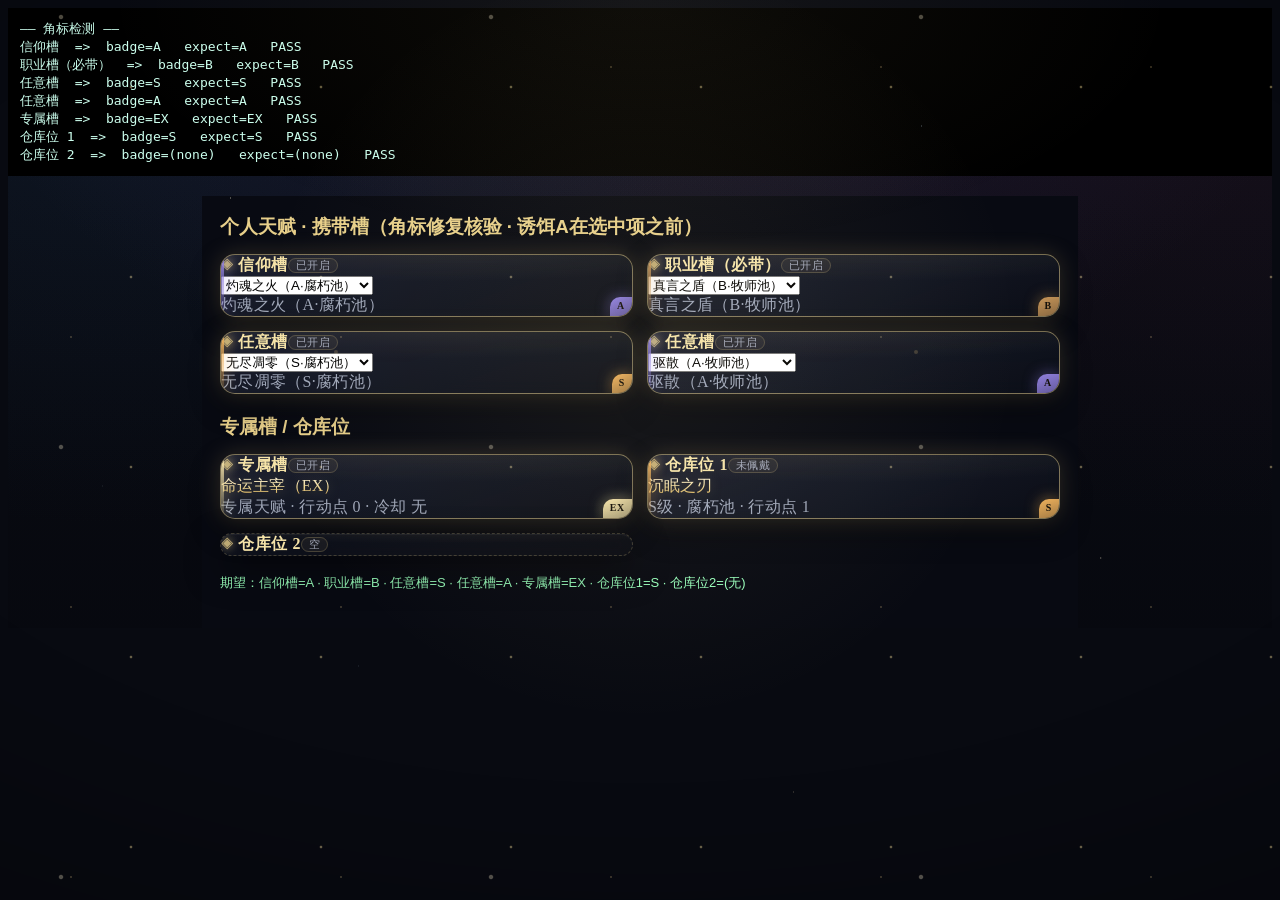
==== commit 68674c47: "chore(preview): faithful discriminating mock for slot badge verification" ====
--- a/slot-verify-tmp.html
+++ b/slot-verify-tmp.html
@@ -963,27 +963,40 @@
 @media (min-width: 1440px) { .container { max-width: 1280px; } }
 @media (min-width: 1760px) { .container { max-width: 1400px; } }
 </style></head><body>
-<div style="max-width:820px;margin:20px auto;padding:18px;background:#080a12;">
-  <h3 style="color:#e7cf8a;font-family:sans-serif;margin:0 0 14px">个人天赋 · 携带槽（角标修复核验）</h3>
+<div style="max-width:840px;margin:20px auto;padding:18px;background:#080a12;">
+  <h3 style="color:#e7cf8a;font-family:sans-serif;margin:0 0 14px">个人天赋 · 携带槽（角标修复核验 · 诱饵A在选中项之前）</h3>
   <div class="talent-equipped-grid" style="display:grid;grid-template-columns:1fr 1fr;gap:14px">
     <div class="talent-slot-card">
       <div class="talent-slot-head"><span>信仰槽 </span><span>已开启</span></div>
-      <select><option>别A天赋（A·腐朽池）</option><option>灼魂之火（A·腐朽池）</option><option>无尽凋零（S·腐朽池）</option></select>
+      <select>
+        <option>灼魂之火（A·腐朽池）</option>
+        <option>无尽凋零（S·腐朽池）</option>
+      </select>
       <div class="talent-slot-meta">灼魂之火（A·腐朽池）</div>
     </div>
     <div class="talent-slot-card">
       <div class="talent-slot-head"><span>职业槽（必带）</span><span>已开启</span></div>
-      <select><option>别A天赋（A·牧师池）</option><option>真言之盾（B·牧师池）</option><option>驱散（A·牧师池）</option></select>
+      <select>
+        <option>别A天赋（A·牧师池）</option>
+        <option selected>真言之盾（B·牧师池）</option>
+        <option>驱散（A·牧师池）</option>
+      </select>
       <div class="talent-slot-meta">真言之盾（B·牧师池）</div>
     </div>
     <div class="talent-slot-card">
       <div class="talent-slot-head"><span>任意槽</span><span>已开启</span></div>
-      <select><option>别A天赋（A·腐朽池）</option><option>无尽凋零（S·腐朽池）</option></select>
+      <select>
+        <option>别A天赋（A·腐朽池）</option>
+        <option selected>无尽凋零（S·腐朽池）</option>
+      </select>
       <div class="talent-slot-meta">无尽凋零（S·腐朽池）</div>
     </div>
     <div class="talent-slot-card">
       <div class="talent-slot-head"><span>任意槽</span><span>已开启</span></div>
-      <select><option>别A天赋（A·牧师池）</option><option>驱散（A·牧师池）</option></select>
+      <select>
+        <option>别A天赋（A·牧师池）</option>
+        <option selected>驱散（A·牧师池）</option>
+      </select>
       <div class="talent-slot-meta">驱散（A·牧师池）</div>
     </div>
   </div>
@@ -1003,21 +1016,27 @@
       <div class="talent-slot-head"><span>仓库位 2</span><span>空</span></div>
     </div>
   </div>
+  <div style="max-width:840px;margin:18px auto;font-family:sans-serif;color:#9fb;font-size:13px">
+    期望：信仰槽=A · 职业槽=B · 任意槽=S · 任意槽=A · 专属槽=EX · 仓库位1=S · 仓库位2=(无)
+  </div>
 </div>
 
 <script>
 setTimeout(function(){
-  var out=[];
+  var want=['A','B','S','A','EX','S','(none)'];
+  var out=[]; var i=0;
   document.querySelectorAll('.talent-slot-card').forEach(function(c){
     var t=c.querySelector(':scope > .gt-slot-tag');
     var h=c.querySelector('.talent-slot-head span');
-    out.push((h?h.textContent.trim():'?')+'  =>  class['+c.className+']  badge='+(t?t.textContent:'(none)'));
+    var got=t?t.textContent:'(none)';
+    out.push((h?h.textContent.trim():'?')+'  =>  badge='+got+'   expect='+want[i]+'   '+(got===want[i]?'PASS':'FAIL'));
+    i++;
   });
   var pre=document.createElement('pre');
   pre.style.cssText='color:#cfe;font:13px monospace;padding:12px;white-space:pre-wrap;background:#000;margin:0';
-  pre.textContent='—— 角标检测结果 ——\n'+out.join('\n');
+  pre.textContent='—— 角标检测 ——\n'+out.join('\n');
   document.body.insertBefore(pre, document.body.firstChild);
-},800);
+},900);
 </script>
 <script>/* ==========================================================================
    诸神愚戏 · 星辉圣所  (gods-theme.js  v3 "Celestial Sanctum")
